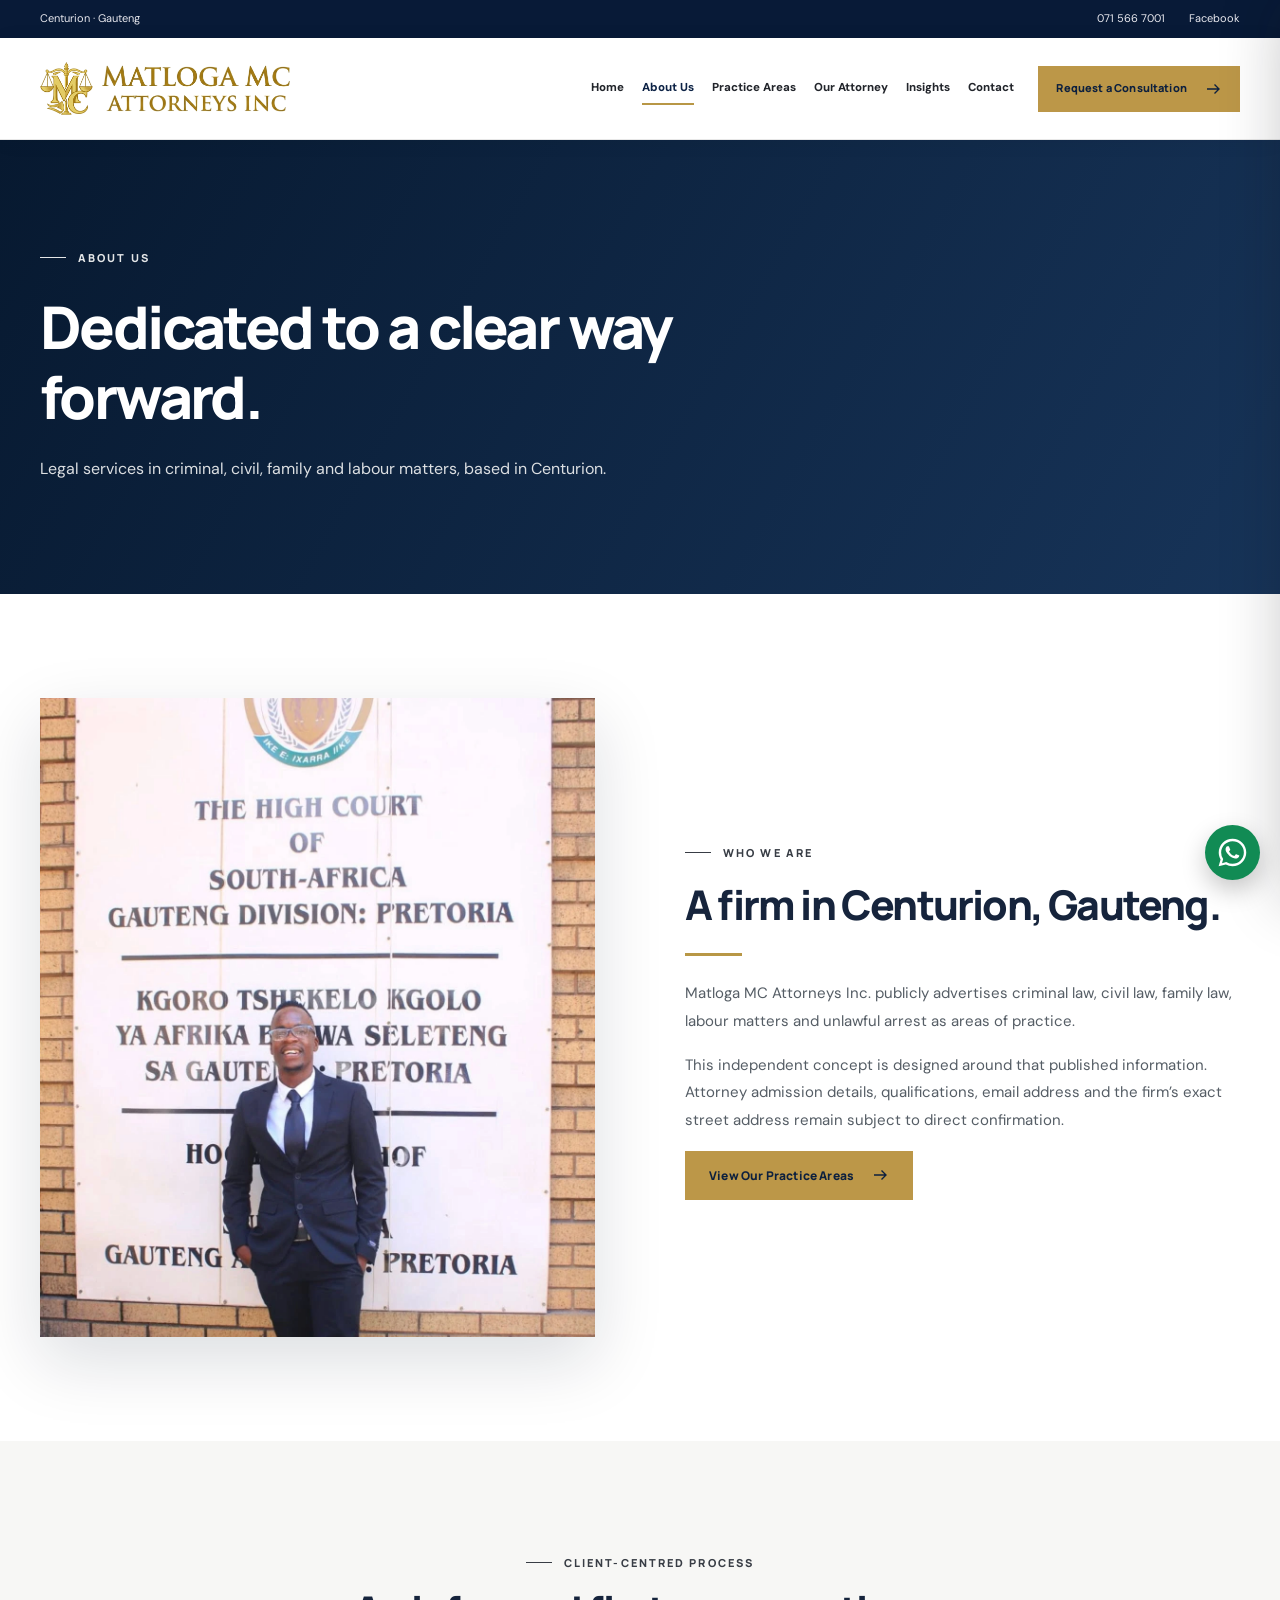
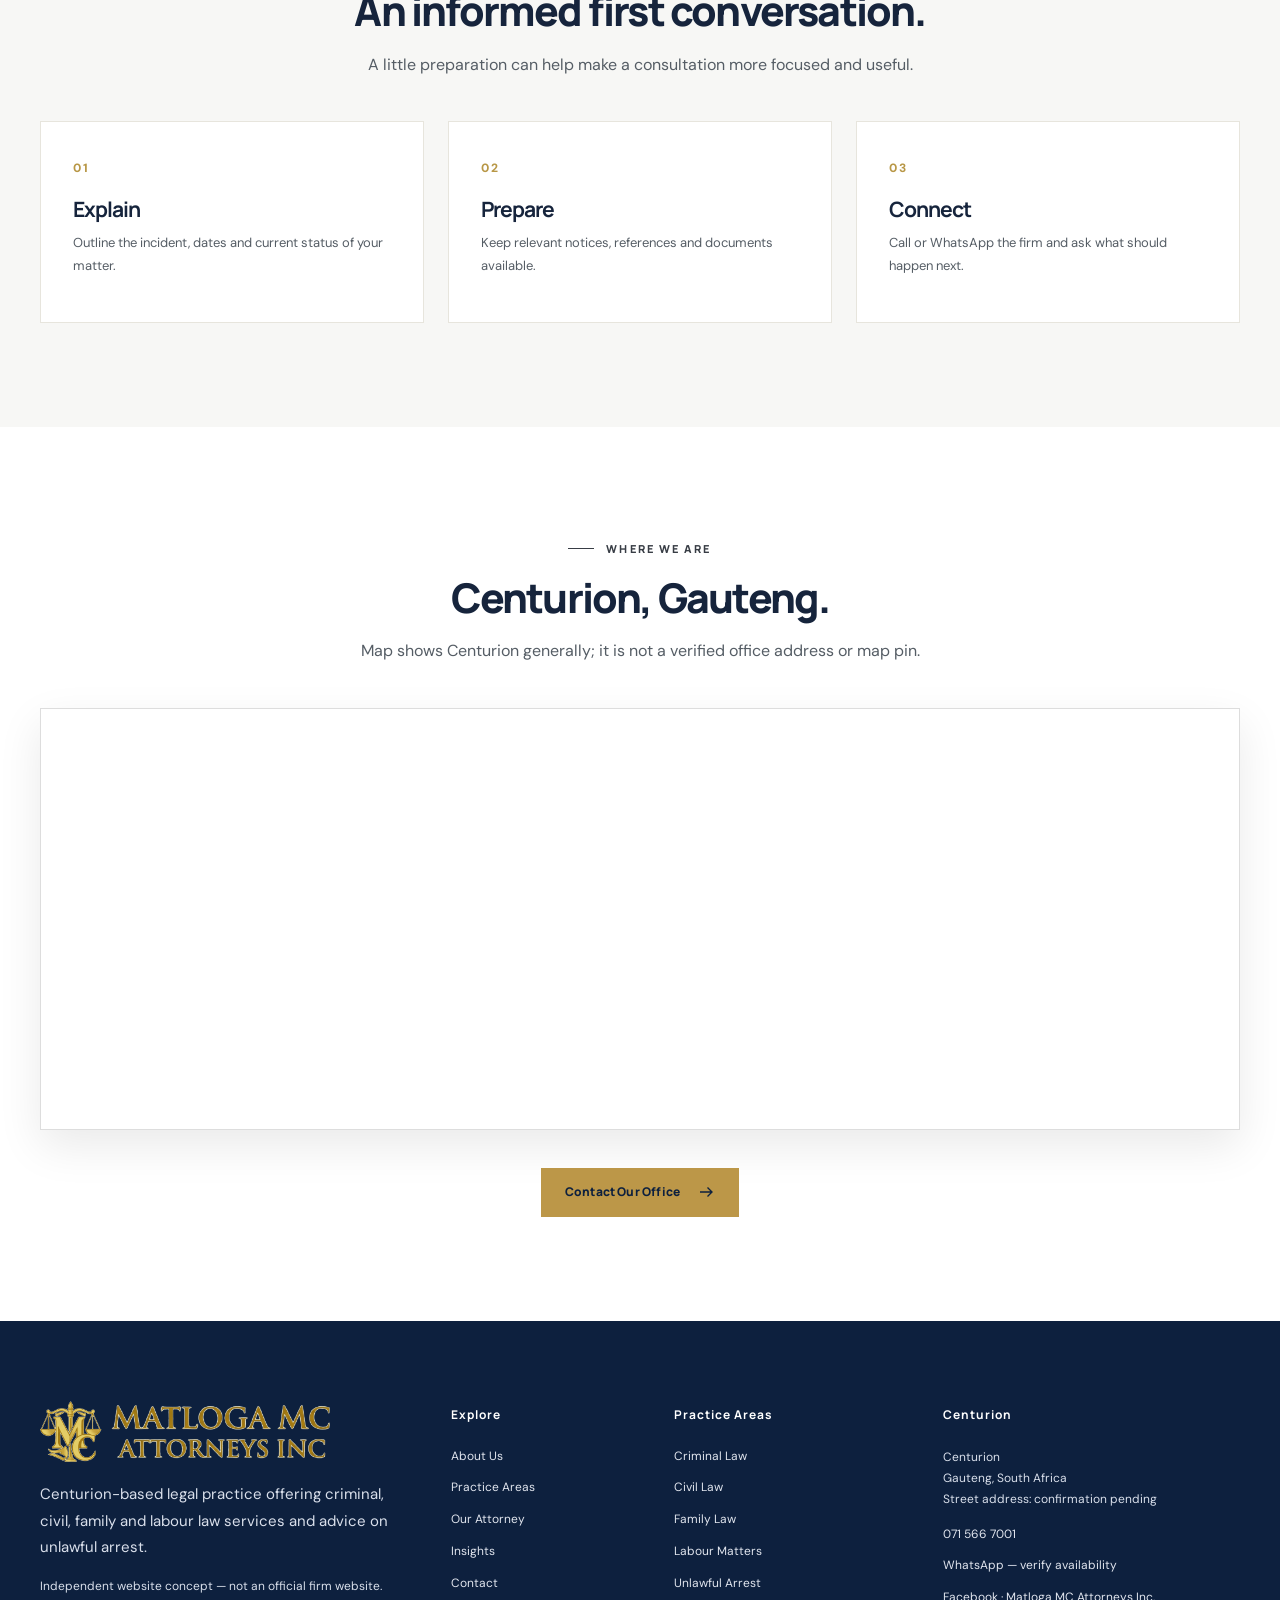
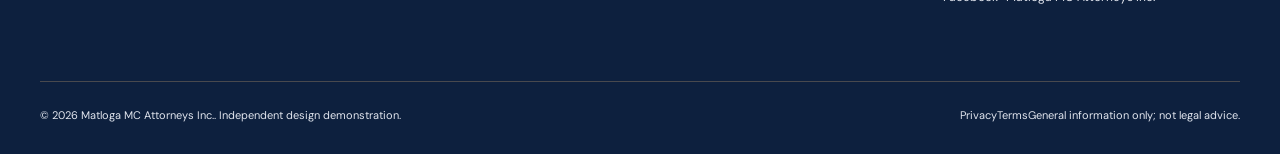
==== about/index.html @ a70e3c02 "Initial Matloga MC Attorneys website" ====
<!DOCTYPE html>

<html lang="en-ZA"><head><meta charset="utf-8"/><meta content="width=device-width,initial-scale=1" name="viewport"/><meta content="#0b2042" name="theme-color"/><title>About Matloga MC Attorneys Inc. | Centurion Law Firm</title><meta content="Learn about Matloga MC Attorneys Inc., a Centurion-based legal practice advertising criminal, civil, family and labour law services." name="description"/><meta content="noindex,nofollow,noarchive,max-image-preview:large" name="robots"/><meta content="About Matloga MC Attorneys Inc. | Centurion Law Firm" property="og:title"/><meta content="Learn about Matloga MC Attorneys Inc., a Centurion-based legal practice advertising criminal, civil, family and labour law services." property="og:description"/><meta content="website" property="og:type"/><meta content="/assets/social-preview.jpg" property="og:image"/><meta content="summary_large_image" name="twitter:card"/><link href="/assets/favicon.png" rel="icon" type="image/png"/><link href="https://images.pexels.com" rel="preconnect"/><link href="https://fonts.googleapis.com" rel="preconnect"/><link crossorigin="" href="https://fonts.gstatic.com" rel="preconnect"/><link href="/assets/site.css" rel="stylesheet"/><script defer="" src="/assets/site.js"></script><meta content="en_ZA" property="og:locale"/><meta content="Matloga MC Attorneys Inc." property="og:site_name"/><meta content="About Matloga MC Attorneys Inc. | Centurion Law Firm" name="twitter:title"/><meta content="Learn about Matloga MC Attorneys Inc., a Centurion-based legal practice advertising criminal, civil, family and labour law services." name="twitter:description"/><meta content="/assets/social-preview.jpg" name="twitter:image"/></head><body><a class="skip-link" href="#main">Skip to content</a><div class="topbar"><div class="container topbar-inner"><span class="topbar-address">Centurion · Gauteng</span><div class="topbar-links"><a href="tel:+27715667001">071 566 7001</a><a href="https://www.facebook.com/61589848811852/" rel="noopener noreferrer" target="_blank">Facebook</a></div></div></div><header class="nav-shell"><div class="container nav-inner"><a aria-label="Matloga MC Attorneys Inc. home" class="brand" href="/"><img alt="Matloga MC Attorneys Inc. logo" height="75" src="/assets/logo-header.png" width="260"/></a><nav aria-label="Main navigation" class="nav-links"><a class="nav-link" href="/">Home</a><a aria-current="page" class="nav-link active" href="/about/">About Us</a><a class="nav-link" href="/practice-areas/">Practice Areas</a><a class="nav-link" href="/our-attorney/">Our Attorney</a><a class="nav-link" href="/insights/">Insights</a><a class="nav-link" href="/contact/">Contact</a></nav><a class="btn btn-gold nav-cta" href="/contact/">Request a Consultation <svg aria-hidden="true" fill="none" height="18" stroke="currentColor" stroke-width="1.8" viewbox="0 0 24 24" width="18" xmlns="http://www.w3.org/2000/svg"><path d="M4 12h16m-6-6 6 6-6 6"></path></svg></a><button aria-controls="mobile-panel" aria-expanded="false" aria-label="Open navigation" class="menu-open" data-mobile-open="" type="button">☰</button></div></header><div class="mobile-backdrop" id="mobile-backdrop"></div><nav aria-hidden="true" aria-label="Mobile navigation" class="mobile-panel" id="mobile-panel" inert=""><div class="mobile-head"><img alt="Matloga MC Attorneys Inc. logo" height="75" src="/assets/logo-header.png" width="260"/><button aria-label="Close navigation" data-mobile-close="" type="button">×</button></div><div class="mobile-links"><a href="/">Home</a><a href="/about/">About Us</a><a href="/practice-areas/">Practice Areas</a><a href="/our-attorney/">Our Attorney</a><a href="/insights/">Insights</a><a href="/contact/">Contact</a></div><a class="btn btn-gold mobile-cta" href="/contact/">Contact the Firm <svg aria-hidden="true" fill="none" height="18" stroke="currentColor" stroke-width="1.8" viewbox="0 0 24 24" width="18" xmlns="http://www.w3.org/2000/svg"><path d="M4 12h16m-6-6 6 6-6 6"></path></svg></a></nav><main id="main"><section class="page-hero"><div class="container"><span class="eyebrow eyebrow-light">ABOUT US</span><h1>Dedicated to a clear way forward.</h1><p>Legal services in criminal, civil, family and labour matters, based in Centurion.</p></div></section><section class="section"><div class="container intro-grid"><div class="decorative-photo matloga-portrait-panel"><img alt="Client-supplied photograph of the attorney in a suit at the High Court in Pretoria" decoding="async" height="1764" loading="lazy" src="/assets/portrait-about.webp" width="1170"/></div><div class="intro-copy"><span class="eyebrow">WHO WE ARE</span><h2>A firm in Centurion, Gauteng.</h2><div class="accent-line"></div><p>Matloga MC Attorneys Inc. publicly advertises criminal law, civil law, family law, labour matters and unlawful arrest as areas of practice.</p><p>This independent concept is designed around that published information. Attorney admission details, qualifications, email address and the firm’s exact street address remain subject to direct confirmation.</p><a class="btn btn-gold" href="/practice-areas/">View Our Practice Areas <svg aria-hidden="true" fill="none" height="18" stroke="currentColor" stroke-width="1.8" viewbox="0 0 24 24" width="18" xmlns="http://www.w3.org/2000/svg"><path d="M4 12h16m-6-6 6 6-6 6"></path></svg></a></div></div></section>
<section class="section cream"><div class="container"><div class="section-heading centered"><span class="eyebrow">CLIENT-CENTRED PROCESS</span><h2>An informed first conversation.</h2><p>A little preparation can help make a consultation more focused and useful.</p></div><div class="three-values"><article><span>01</span><h3>Explain</h3><p>Outline the incident, dates and current status of your matter.</p></article><article><span>02</span><h3>Prepare</h3><p>Keep relevant notices, references and documents available.</p></article><article><span>03</span><h3>Connect</h3><p>Call or WhatsApp the firm and ask what should happen next.</p></article></div></div></section>
<section class="section"><div class="container"><div class="section-heading centered"><span class="eyebrow">WHERE WE ARE</span><h2>Centurion, Gauteng.</h2><p>Map shows Centurion generally; it is not a verified office address or map pin.</p></div><div class="map-frame"><iframe loading="lazy" referrerpolicy="no-referrer-when-downgrade" src="https://www.google.com/maps?q=Centurion%2C%20Gauteng%2C%20South%20Africa&amp;output=embed" title="General map of Centurion, Gauteng — not a verified firm office address"></iframe></div><div class="section-action centered"><a class="btn btn-gold" href="/contact/">Contact Our Office <svg aria-hidden="true" fill="none" height="18" stroke="currentColor" stroke-width="1.8" viewbox="0 0 24 24" width="18" xmlns="http://www.w3.org/2000/svg"><path d="M4 12h16m-6-6 6 6-6 6"></path></svg></a></div></div></section></main><footer class="site-footer"><div class="container"><div class="footer-grid"><div><a aria-label="Matloga MC Attorneys Inc. home" class="footer-logo" href="/"><img alt="Matloga MC Attorneys Inc. logo on transparent background" height="88" loading="eager" src="/assets/logo-footer-transparent.png" width="300"/></a><p>Centurion-based legal practice offering criminal, civil, family and labour law services and advice on unlawful arrest.</p><p class="demo-note">Independent website concept — not an official firm website.</p></div><div><h3>Explore</h3><div class="footer-links"><a href="/about/">About Us</a><a href="/practice-areas/">Practice Areas</a><a href="/our-attorney/">Our Attorney</a><a href="/insights/">Insights</a><a href="/contact/">Contact</a></div></div><div><h3>Practice Areas</h3><div class="footer-links"><a href="/practice-areas/#criminal">Criminal Law</a><a href="/practice-areas/#civil">Civil Law</a><a href="/practice-areas/#family">Family Law</a><a href="/practice-areas/#labour">Labour Matters</a><a href="/practice-areas/#arrest">Unlawful Arrest</a></div></div><div class="footer-location"><h3>Centurion</h3><address>Centurion<br/>Gauteng, South Africa<br/>Street address: confirmation pending</address><div class="footer-links" style="margin-top:15px"><a href="tel:+27715667001">071 566 7001</a><a href="https://wa.me/27715667001" rel="noopener noreferrer" target="_blank">WhatsApp — verify availability</a><a href="https://www.facebook.com/61589848811852/" rel="noopener noreferrer" target="_blank">Facebook · Matloga MC Attorneys Inc.</a></div></div></div><div class="footer-bottom"><span>© 2026 Matloga MC Attorneys Inc.. Independent design demonstration.</span><span class="footer-legal"><a href="/privacy/">Privacy</a><a href="/terms/">Terms</a><span>General information only; not legal advice.</span></span></div></div></footer><a aria-label="Open WhatsApp enquiry to the published contact number (WhatsApp availability unverified)" class="floating-whatsapp" href="https://wa.me/27715667001?text=Hello%20Matloga%20MC%20Attorneys%20Inc.%2C%20I%20would%20like%20to%20enquire%20about%20legal%20services." rel="noopener noreferrer" target="_blank" title="Open WhatsApp enquiry — number not independently confirmed on WhatsApp"><svg aria-hidden="true" viewbox="0 0 32 32" xmlns="http://www.w3.org/2000/svg"><path d="M16 .8C7.61.8.8 7.59.8 15.98c0 2.69.7 5.31 2.03 7.62L.7 31.3l7.91-2.08a15.15 15.15 0 0 0 7.37 1.88h.01c8.38 0 15.2-6.82 15.2-15.2 0-4.06-1.58-7.88-4.46-10.76A15.07 15.07 0 0 0 16 .8Zm0 27.73a12.54 12.54 0 0 1-6.39-1.75l-.46-.27-4.7 1.23 1.25-4.58-.3-.47a12.5 12.5 0 0 1-1.93-6.7C3.47 9.08 9.08 3.47 16 3.47a12.45 12.45 0 0 1 8.87 3.68 12.48 12.48 0 0 1 3.67 8.86c0 6.91-5.62 12.52-12.54 12.52Zm6.88-9.38c-.38-.19-2.23-1.1-2.58-1.23-.34-.13-.59-.19-.84.19s-.96 1.23-1.18 1.49-.44.29-.82.1a10.32 10.32 0 0 1-3.04-1.88 11.39 11.39 0 0 1-2.1-2.61c-.22-.38-.02-.58.16-.77.17-.17.38-.44.57-.66s.25-.38.38-.63.06-.47-.03-.66c-.1-.19-.85-2.04-1.16-2.8-.3-.74-.61-.64-.84-.65l-.71-.01c-.25 0-.66.1-1.01.47-.34.38-1.32 1.29-1.32 3.13s1.35 3.62 1.53 3.87a14.37 14.37 0 0 0 5.51 4.89c1.03.45 1.84.72 2.48.93 1.04.33 1.98.29 2.72.18.83-.13 2.23-.91 2.55-1.79.31-.88.31-1.64.22-1.8-.09-.16-.34-.25-.72-.44Z" fill="currentColor"></path></svg><span aria-hidden="true" class="whatsapp-tooltip">WhatsApp Us</span></a><button aria-label="Back to top" class="scroll-top" title="Back to top" type="button">↑</button></body></html>
---- assets/site.css ----
@import url('https://fonts.googleapis.com/css2?family=DM+Sans:wght@400;500;600;700&family=Manrope:wght@400;500;600;700;800&display=swap');
:root{--navy:#181b20;--navy-deep:#101216;--navy-soft:#30343c;--gold:#505863;--gold-light:#e2e5e8;--red:#25282d;--ink:#171b21;--body:#58616d;--line:#e7e9ec;--cream:#f5f6f7;--white:#fff;--shadow:0 24px 65px rgba(10,13,18,.14)}
*,*::before,*::after{box-sizing:border-box}html{scroll-behavior:smooth;scroll-padding-top:110px}body{margin:0;background:#fff;color:var(--ink);font:400 15px/1.78 'DM Sans',Arial,sans-serif;-webkit-font-smoothing:antialiased}body.nav-open{overflow:hidden}img{max-width:100%;display:block}button,input,textarea,select{font:inherit}button{cursor:pointer}a{color:inherit;text-decoration:none}::selection{background:#e0e3e6;color:#1a1c20}:focus-visible{outline:3px solid #525862;outline-offset:4px}.container{width:min(100% - 72px,1200px);margin-inline:auto}.skip-link{position:absolute;top:-100px;left:10px;z-index:1000;color:#fff;background:var(--navy);padding:9px 17px}.skip-link:focus{top:8px}h1,h2,h3,h4,p{margin-top:0}h1,h2,h3{font-family:Manrope,Arial,sans-serif;letter-spacing:-.044em;line-height:1.2}h1{font-size:clamp(44px,5.1vw,74px);font-weight:800}h2{font-size:clamp(30px,3.2vw,48px);font-weight:800}h3{font-size:clamp(17px,1.65vw,23px)}p{color:var(--body)}.centered{text-align:center}.section{padding:104px 0}.cream{background:var(--cream)}.section-heading{margin-bottom:42px;max-width:770px}.section-heading.centered{margin-inline:auto}.section-heading h2{margin:15px 0 15px}.section-heading p{margin:0;font-size:16px;line-height:1.78}.eyebrow{display:inline-flex;align-items:center;gap:12px;color:var(--gold);font-size:11px;font-family:Manrope,Arial,sans-serif;font-weight:800;letter-spacing:2.1px;text-transform:uppercase;line-height:1.55}.eyebrow::before{content:"";width:26px;flex:0 0 26px;height:1px;background:currentColor}.eyebrow-light{color:var(--gold-light)}.accent-line{width:57px;height:3px;background:var(--gold);margin:24px 0}.btn{display:inline-flex;align-items:center;justify-content:center;gap:17px;padding:14px 23px;min-height:49px;font-size:12px;font-weight:800;letter-spacing:.015em;font-family:Manrope,Arial,sans-serif;line-height:1.3;text-align:center;border:1px solid transparent;transition:background .2s,transform .2s,border-color .2s;white-space:normal}.btn:hover{transform:translateY(-2px)}.btn svg{flex:none}.btn-gold{background:#20252c;border-color:#20252c;color:#fff}.btn-gold:hover{background:#171b20;border-color:#171b20;color:#fff}.btn-navy{color:#fff;background:var(--navy);border-color:var(--navy)}.btn-navy:hover{background:#343943}.btn-outline{border-color:#fff9;color:#fff;background:#ffffff08}.btn-outline:hover{background:#ffffff1d}.text-link{display:inline-flex;align-items:center;gap:13px;color:#22252b;font-size:12px;font-weight:800;font-family:Manrope,Arial,sans-serif;border-bottom:1px solid var(--gold);padding-bottom:6px}.text-link:hover{color:#20252c}.text-link svg{width:16px}.section-action{margin-top:38px}
/* Reference site navigation: restrained utility bar, white main navigation */
.topbar{background:#101215;color:#e0e2ea;font-size:11px}.topbar-inner{min-height:38px;display:flex;justify-content:space-between;align-items:center;gap:18px}.topbar-address,.topbar-links,.topbar-links a{display:inline-flex;align-items:center;gap:7px}.topbar svg{height:15px;width:15px;color:#c8ccd1}.topbar-links{gap:24px}.topbar-links a:hover{color:#c8ccd1}.nav-shell{position:sticky;top:0;background:#fff;z-index:80;box-shadow:0 2px 20px #181b200e}.nav-inner{min-height:101px;display:flex;align-items:center;gap:24px}.brand{display:flex;align-items:center;flex:0 0 260px;width:260px}.brand img{width:260px;height:auto;max-height:80px;object-fit:contain}.nav-links{display:flex;gap:18px;margin-left:auto;align-items:center}.nav-link{font-size:11.5px;font-weight:800;color:#22252b;white-space:nowrap;position:relative;padding:12px 0}.nav-link::after{content:"";position:absolute;bottom:6px;left:0;right:100%;height:2px;background:var(--gold);transition:right .2s}.nav-link.active::after,.nav-link:hover::after{right:0}.nav-link.active{color:#20252c}.nav-cta{padding:13px 17px;min-height:44px;white-space:nowrap;font-size:11px}.menu-open{display:none;background:transparent;border:1px solid #e3e3e3;color:var(--navy);width:44px;height:44px;align-items:center;justify-content:center;margin-left:auto}.mobile-backdrop{position:fixed;inset:0;background:#101215b3;z-index:85;visibility:hidden;opacity:0;transition:opacity .2s,visibility .2s}.mobile-backdrop.visible{opacity:1;visibility:visible}.mobile-panel{position:fixed;right:0;top:0;bottom:0;z-index:90;display:block;width:min(89vw,380px);padding:24px;background:white;overflow-y:auto;transform:translateX(105%);box-shadow:-15px 0 60px #1012153d;transition:transform .23s}.mobile-panel.open{transform:translateX(0)}.mobile-head{display:flex;align-items:center;justify-content:space-between;gap:12px;padding-bottom:25px;border-bottom:1px solid var(--line)}.mobile-head img{width:175px;height:auto}.mobile-head button{background:#eff0f2;border:0;color:var(--navy);font-size:26px;line-height:1;width:39px;height:39px}.mobile-links{display:flex;flex-direction:column;margin:14px 0 27px}.mobile-links a{padding:13px 3px;border-bottom:1px solid #efeee9;font-size:14px;font-weight:700}.mobile-cta{width:100%}
/* Full-bleed image, overlaid text: matches original Were reference hero */
.hero{min-height:665px;background:#111318;color:#fff;position:relative;isolation:isolate;display:flex;align-items:center;overflow:hidden}.hero::before{content:"";position:absolute;z-index:-2;inset:0;background-image:linear-gradient(90deg,rgba(5,14,32,.98) 0%,rgba(6,16,36,.94) 31%,rgba(7,19,41,.79) 57%,rgba(5,14,31,.15) 100%),var(--hero-image);background-position:center;background-size:cover}.hero::after{content:"";position:absolute;z-index:-1;inset:0;background:linear-gradient(0deg,rgba(4,12,30,.39),transparent 24%)}.hero-inner{width:min(100% - 72px,1200px);padding:88px 0 119px}.hero-copy{max-width:725px}.hero h1{color:#fff;margin:24px 0 27px;line-height:1.15}.hero h1 em{color:var(--gold-light);font-style:normal}.hero-copy p{color:#d8dade;max-width:570px;font-size:16px;line-height:1.85}.hero-actions{display:flex;gap:14px;flex-wrap:wrap;margin-top:34px}.hero-bottom{position:absolute;left:0;right:0;bottom:0;color:#e8eaf0;border-top:1px solid #fff3}.hero-bottom-inner{min-height:60px;display:flex;align-items:center;justify-content:space-between;gap:20px}.hero-notes{display:flex;align-items:center;gap:28px;font-size:11px}.hero-notes span{display:flex;align-items:center;gap:9px}.hero-notes span::before{content:"";height:6px;width:6px;background:var(--gold-light);border-radius:50%}.scroll-cue{font-weight:700;letter-spacing:1.4px;font-size:10px;white-space:nowrap}
/* Reference intro portrait treatment */
.intro-grid{display:grid;grid-template-columns:minmax(0,1fr) minmax(0,1fr);gap:90px;align-items:center}.intro-picture{position:relative;min-width:0}.intro-picture>img{width:100%;height:auto;aspect-ratio:1/1;object-fit:cover;object-position:center 18%;box-shadow:var(--shadow)}.intro-picture::before{content:"";position:absolute;border-top:9px solid #e9ebed;border-left:9px solid #e9ebed;left:-25px;top:-24px;height:105px;width:105px;pointer-events:none;z-index:1}.picture-stamp{position:absolute;right:-22px;bottom:-22px;background:var(--navy);padding:23px 27px;color:white;box-shadow:var(--shadow);display:flex;flex-direction:column;line-height:1.3;min-width:164px}.picture-stamp small{font-size:10px;color:var(--gold-light);letter-spacing:2px;font-weight:700}.picture-stamp strong{font:800 30px Manrope,Arial,sans-serif;margin:5px 0}.picture-stamp span{font-size:10px;color:#e5e6e7}.intro-copy h2{margin:18px 0 0}.intro-copy h3{color:var(--navy);margin-bottom:14px}.intro-copy p{line-height:1.85;margin-bottom:16px}.intro-copy blockquote{font:600 16px/1.7 Manrope,Arial,sans-serif;border-left:3px solid var(--gold);padding:12px 0 12px 23px;margin:25px 0;color:#222832}
/* Image-led practice cards: no image stretching */
.practice-grid{display:grid;grid-template-columns:repeat(3,minmax(0,1fr));gap:23px}.practice-card{height:340px;min-width:0;overflow:hidden;position:relative;background:#23262b;display:block;color:#fff}.practice-card>img{position:absolute;inset:0;width:100%;height:100%;object-fit:cover;object-position:center;transition:transform .35s ease}.practice-card:hover>img{transform:scale(1.055)}.practice-shade{position:absolute;inset:0;background:linear-gradient(180deg,#1012150a 15%,#101215d5 70%,#101215ee 100%)}.practice-card-text{position:absolute;bottom:0;left:0;right:0;padding:27px 27px 25px}.card-number{font-size:10px;letter-spacing:2.2px;color:var(--gold-light);font-weight:700}.practice-card h3{font-size:19px;color:white;margin:9px 0 7px}.practice-card p{font-size:12px;line-height:1.5;color:#e3e8f0;max-width:285px;margin-bottom:0}.card-arrow{position:absolute;bottom:27px;right:24px}.card-arrow svg{width:19px;height:19px;color:#c8ccd1}
.purpose-grid{display:grid;grid-template-columns:1fr 1.08fr;gap:95px;align-items:start}.purpose-grid h2{margin:18px 0 23px}.purpose-grid>div>p{font-size:16px;max-width:440px}.value-grid{display:grid;grid-template-columns:1fr 1fr;gap:32px 40px}.value-grid>div{border-top:1px solid var(--line);padding-top:16px}.value-grid span,.three-values span{font-size:12px;color:var(--gold);font-weight:800;letter-spacing:2px}.value-grid h3{margin:10px 0 8px;font-size:17px}.value-grid p{font-size:13px;line-height:1.7}.two-column{display:grid;grid-template-columns:minmax(0,1fr) minmax(0,1fr);gap:80px;align-items:center}.two-column>div{min-width:0}.two-column h2{margin:17px 0 23px}.two-column p{font-size:15px;line-height:1.9}.two-column .btn{margin-top:15px}.section-navy{background:var(--navy);color:#fff}.section-navy h2{color:#fff}.section-navy p{color:#d4dce9}.decorative-photo,.picture-frame{width:100%;overflow:hidden}.decorative-photo img{width:100%;height:auto;aspect-ratio:6/4;object-fit:cover}.picture-frame img{width:100%;height:auto;aspect-ratio:1.19/1;object-fit:cover}.insight-grid{display:grid;grid-template-columns:repeat(3,minmax(0,1fr));gap:25px}.insight-card{min-width:0;border:1px solid #e7e5e0;background:white;padding:26px}.insight-image{display:block;overflow:hidden;background:#e4e4e0}.insight-image img{width:100%;height:auto;aspect-ratio:4/3;object-fit:cover;object-position:center;transition:transform .3s}.insight-image:hover img{transform:scale(1.04)}.insight-copy{padding-top:17px}.overline{font-family:Manrope,Arial,sans-serif;font-size:10px;letter-spacing:1.8px;color:#20252c;font-weight:800}.insight-copy h3{font-size:20px;margin:23px 0 12px;line-height:1.35}.insight-copy h3 a:hover{color:#171b20}.insight-copy p{font-size:13px;line-height:1.8;min-height:53px}.insight-copy .text-link{margin-top:9px}
/* Inner pages */
.page-hero{background:radial-gradient(circle at 83% 32%,#31353b 0%,transparent 42%),linear-gradient(120deg,#181b20,#222830);color:white;padding:100px 0 95px}.page-hero h1{max-width:830px;font-size:clamp(40px,4.6vw,64px);margin:25px 0 22px}.page-hero p{color:#cdd5e3;max-width:630px;font-size:16px}.three-values{display:grid;grid-template-columns:repeat(3,minmax(0,1fr));gap:24px}.three-values article{background:#fff;padding:32px;min-width:0;border:1px solid var(--line)}.three-values h3{margin:15px 0 10px}.three-values p{font-size:13px}.reverse{direction:rtl}.reverse>*{direction:ltr}.jump-chips{display:flex;gap:12px;flex-wrap:wrap;justify-content:center;margin-top:35px}.jump-chips a{border:1px solid #DED6DA;color:#242b34;font-size:12px;font-weight:700;padding:8px 13px}.jump-chips a:hover{background:var(--navy);color:white}.practice-detail{padding:85px 0;scroll-margin-top:115px}.detail-grid{display:grid;grid-template-columns:minmax(0,1fr) minmax(0,1fr);align-items:center;gap:80px}.detail-grid.reverse{direction:rtl}.detail-grid.reverse>*{direction:ltr}.detail-photo img{width:100%;height:auto;aspect-ratio:5/4;object-fit:cover;object-position:center}.detail-copy h2{margin:16px 0 15px}.detail-copy h3{font-size:18px;font-weight:700;letter-spacing:-.018em;margin-bottom:16px;color:#343b44}.detail-copy>p{line-height:1.8}.detail-topics{font-size:12px;font-weight:700;color:#3a3c40;border-left:3px solid var(--gold);padding-left:17px;margin:25px 0!important}.profile-layout{display:grid;grid-template-columns:.9fr 1.1fr;gap:88px;align-items:center}.profile-photo{position:relative}.profile-photo>img{width:100%;height:auto;aspect-ratio:1/1;object-fit:cover;box-shadow:var(--shadow)}.profile-body h2{margin:18px 0 6px}.profile-role{font-weight:800;font-size:11px;letter-spacing:1.4px;color:#20252c}.profile-body p{line-height:1.85}.team-grid{display:grid;grid-template-columns:repeat(3,minmax(0,1fr));gap:24px}.team-grid article{text-align:center;background:#fff;border:1px solid var(--line);padding:35px 22px}.initials{margin:0 auto 19px;border-radius:50%;width:79px;height:79px;background:#e4edf8;color:#20262f;display:grid;place-items:center;font:800 24px Manrope,Arial,sans-serif}.team-grid article:nth-child(2) .initials{background:#F9E5EA;color:#20252c}.team-grid article:nth-child(3) .initials{background:#f6e1e5;color:#2f3237}.team-grid h3{margin:0;font-size:18px}.team-grid span{font-size:11px;text-transform:uppercase;letter-spacing:1.4px;color:#50535a}.guide-article{padding:42px 46px;background:#fff;margin:0 auto 25px;scroll-margin-top:120px;max-width:900px}.guide-article h2{font-size:30px;margin:13px 0 24px}.guide-article p{line-height:1.9}.contact-grid{display:grid;grid-template-columns:.85fr 1.15fr;gap:75px;align-items:start}.contact-copy h2{margin:17px 0 19px}.contact-copy p{margin-bottom:30px}.contact-line{display:flex;gap:16px;border-top:1px solid var(--line);padding:18px 0;align-items:flex-start}.contact-line>svg{color:#20252c;flex:none;margin-top:5px}.contact-line>div{display:flex;flex-direction:column;gap:4px;min-width:0}.contact-line strong{font-size:12px;text-transform:uppercase;letter-spacing:.8px}.contact-line a,.contact-line span{font-size:14px;overflow-wrap:anywhere}.contact-line a:hover{color:#20252c}.contact-form-shell{background:var(--cream);border:1px solid #dfe9e5;padding:35px}.contact-form-shell h3{font-size:26px;margin-bottom:6px}.contact-form-shell>p{font-size:13px}.contact-form-shell form{margin-top:22px}.contact-form-shell label{display:flex;flex-direction:column;font-size:12px;font-weight:700;gap:6px;margin-bottom:16px}.contact-form-shell input,.contact-form-shell select,.contact-form-shell textarea{border:1px solid #dcdedb;background:white;min-width:0;width:100%;padding:12px 13px;outline:none;border-radius:0;color:var(--ink)}.contact-form-shell textarea{resize:vertical}.contact-form-shell input:focus,.contact-form-shell textarea:focus,.contact-form-shell select:focus{border-color:var(--gold);box-shadow:0 0 0 2px #20252c22}.form-grid{display:grid;grid-template-columns:repeat(2,minmax(0,1fr));gap:15px}.honeypot{position:absolute;width:1px;height:1px;overflow:hidden;opacity:0;pointer-events:none}.contact-form-shell #form-status{font-size:12px;margin-top:14px;color:#555b65}.office-grid{display:grid;grid-template-columns:repeat(2,minmax(0,1fr));gap:25px}.office-card{background:#fff;border:1px solid var(--line);padding:36px;min-width:0}.office-card h3{margin:17px 0}.office-card p{display:flex;align-items:flex-start;gap:10px;font-size:14px;min-height:75px}.office-card p svg{flex:0 0 18px;margin-top:4px}.legal-copy{max-width:850px}.legal-copy h2{margin-bottom:28px}.legal-copy h3{margin-top:30px}.legal-copy a{color:#20252c;text-decoration:underline}
/* Footer and the lone circular floating contact control */
.closing{background:#101216;color:white;padding:65px 0}.closing-inner{display:flex;gap:30px;align-items:center;justify-content:space-between}.closing h2{font-size:clamp(28px,3vw,40px);margin:15px 0 10px;color:white}.closing p{color:#ccd4e3;margin:0}.closing .btn{flex:none}.site-footer{background:#222a31;color:#d1d7e1;padding:80px 0 0}.footer-grid{display:grid;grid-template-columns:1.4fr .67fr .85fr 1.15fr;gap:50px;padding-bottom:72px}.footer-logo{max-width:300px;display:block;margin-bottom:19px;background:transparent!important;border:none!important;padding:0!important}.footer-logo img{width:100%;height:auto;object-fit:contain;background:transparent}.footer-about p{font-size:13px;color:#b5bdcc;max-width:280px}.site-footer h3{font:700 12px Manrope,Arial,sans-serif;letter-spacing:1px;color:white;margin:5px 0 24px}.footer-links{display:flex;flex-direction:column;gap:12px}.footer-links a{color:#b8c0d0;font-size:12px;line-height:1.65}.footer-links a:hover,.footer-bottom a:hover{color:var(--gold-light)}.site-footer address{font-style:normal;font-size:12px;color:#b8c0d0;line-height:1.75}.site-footer address strong{color:#fff}.footer-contact{margin-top:20px}.footer-bottom{padding:24px 0 28px;display:flex;justify-content:space-between;align-items:center;gap:20px;border-top:1px solid #ffffff27;color:#929bab;font-size:11px}.footer-bottom>div{display:flex;align-items:center;gap:17px;flex-wrap:wrap}.floating-contact{position:fixed;right:23px;bottom:23px;z-index:60;display:grid;place-items:center;background:#118b54;color:#fff;border-radius:50%;width:50px;height:50px;box-shadow:0 10px 25px #0003;transition:transform .2s}.floating-contact:hover{transform:translateY(-4px)}.floating-contact svg{width:26px;height:26px}.whatsapp-tooltip{position:absolute;right:69px;white-space:nowrap;border-radius:5px;background:#232a31;color:white;padding:8px 10px;font-size:11px;font-weight:700;opacity:0;visibility:hidden;transition:opacity .2s;pointer-events:none}.floating-contact:hover .whatsapp-tooltip,.floating-contact:focus-visible .whatsapp-tooltip{opacity:1;visibility:visible}.scroll-top{position:fixed;right:27px;bottom:84px;z-index:55;border:1px solid #ECE3E6;background:#fff;color:var(--navy);width:40px;height:40px;display:none;place-items:center;box-shadow:0 6px 25px #0002}.scroll-top.show{display:grid}
@media(max-width:1200px){.nav-inner{gap:15px}.brand,.brand img{width:220px;flex-basis:220px}.nav-links{gap:13px}.nav-cta{padding:12px}.intro-grid{gap:55px}.footer-grid{gap:29px}}
@media(max-width:1050px){.nav-links,.nav-cta{display:none}.menu-open{display:flex}.nav-inner{min-height:76px}.brand,.brand img{width:228px;flex-basis:228px}.footer-grid{grid-template-columns:1.2fr 1fr 1fr;gap:35px}.footer-grid>div:last-child{grid-column:1/-1;display:grid;grid-template-columns:1fr 1fr;gap:15px}.footer-grid>div:last-child h3{grid-column:1/-1;margin-bottom:0}.footer-contact{margin:0}.intro-grid,.two-column,.detail-grid{gap:45px}.contact-grid{gap:35px}}
@media(max-width:850px){.container{width:min(100% - 46px,1200px)}.section{padding:78px 0}.hero-inner{width:min(100% - 46px,1200px);padding:84px 0 105px}.hero{min-height:610px}.hero-bottom-inner{min-height:65px}.scroll-cue{display:none}.hero-notes{flex-wrap:wrap;gap:6px 20px}.intro-grid,.two-column,.purpose-grid,.profile-layout,.contact-grid{grid-template-columns:1fr;gap:45px}.intro-picture{max-width:510px}.intro-picture>img{max-height:540px}.purpose-grid{gap:25px}.practice-grid{grid-template-columns:repeat(2,minmax(0,1fr))}.insight-grid{grid-template-columns:repeat(2,minmax(0,1fr))}.insight-card:last-child{grid-column:1/-1;max-width:470px;margin-inline:auto}.detail-grid{grid-template-columns:1fr;gap:30px}.detail-grid.reverse{direction:ltr}.detail-photo img{max-height:420px}.profile-photo{max-width:500px}.reverse{direction:ltr}.three-values{grid-template-columns:1fr 1fr}.office-grid{grid-template-columns:1fr}.office-card p{min-height:0}.page-hero{padding:80px 0}.closing-inner{align-items:flex-start;flex-direction:column}.footer-grid{grid-template-columns:1fr 1fr}.footer-grid>div:last-child{grid-column:auto;display:block}.footer-grid>div:last-child h3{margin-bottom:20px}.footer-contact{margin-top:19px}}
@media(max-width:600px){.container{width:min(100% - 36px,1200px)}h1{font-size:clamp(38px,10vw,53px)}h2{font-size:clamp(28px,7vw,39px)}.topbar{display:none}.nav-inner{min-height:70px}.brand,.brand img{width:205px;flex-basis:205px}.hero{min-height:610px}.hero::before{background-image:linear-gradient(90deg,rgba(5,14,32,.96),rgba(6,16,36,.89) 48%,rgba(7,19,41,.58)),var(--hero-image);background-position:60% center}.hero-inner{width:min(100% - 36px,1200px);padding:66px 0 160px}.hero h1{margin:18px 0 19px}.hero-copy p{font-size:14px;line-height:1.8}.hero-actions{gap:11px}.hero-actions .btn{font-size:11px;width:100%;max-width:300px}.hero-notes{font-size:10px;gap:9px 14px}.hero-bottom-inner{min-height:87px}.intro-grid{gap:48px}.intro-picture::before{left:-12px;top:-14px;height:70px;width:70px;border-width:6px}.picture-stamp{right:0;bottom:-21px;padding:15px 20px;min-width:130px}.picture-stamp strong{font-size:25px}.section{padding:68px 0}.section-heading{margin-bottom:30px}.practice-grid,.insight-grid,.three-values,.team-grid{grid-template-columns:1fr;gap:15px}.practice-card{height:315px}.insight-card{padding:19px}.insight-card:last-child{max-width:none;grid-column:auto}.insight-image img{aspect-ratio:4/3}.insight-copy h3{font-size:19px;margin-top:16px}.insight-copy p{min-height:0}.value-grid{gap:20px}.detail-grid{gap:23px}.practice-detail{padding:65px 0}.detail-photo img{aspect-ratio:1.15/1}.page-hero{padding:70px 0}.page-hero h1{font-size:clamp(36px,9vw,52px)}.profile-photo{max-width:100%}.form-grid{grid-template-columns:1fr;gap:0}.contact-form-shell{padding:22px}.guide-article{padding:26px 22px}.guide-article h2{font-size:25px}.closing{padding:54px 0}.footer-grid{grid-template-columns:1fr 1fr;gap:30px 22px;padding-bottom:40px}.footer-about{grid-column:1/-1}.footer-grid>div:last-child{grid-column:1/-1}.footer-bottom{flex-direction:column;align-items:start}.floating-contact{width:60px;height:60px;right:15px;bottom:15px}.floating-contact svg{width:31px;height:31px}.scroll-top{right:23px;bottom:88px}.whatsapp-tooltip{display:none}}
@media(max-width:390px){.brand,.brand img{width:183px;flex-basis:183px}.container{width:min(100% - 30px,1200px)}.hero-actions .btn{max-width:none}.value-grid{grid-template-columns:1fr}.nav-inner{gap:10px}.footer-grid{grid-template-columns:1fr}.footer-about,.footer-grid>div:last-child{grid-column:auto}.practice-card{height:296px}}
@media(prefers-reduced-motion:reduce){html{scroll-behavior:auto}*,*::before,*::after{transition-duration:0s!important;animation-duration:0s!important}}

/* Macharia Waithaka: logo-derived turquoise, burgundy and antique-gold accents */
:root{--navy:#181b20;--navy-deep:#242a2c;--navy-soft:#3e454b;--gold:#5b6067;--gold-light:#d9dde0;--red:#4b4e55;--ink:#2d3438;--cream:#f5f8f6}
.btn-gold{background:#6c737b;border-color:#6c737b;color:#fff}.btn-gold:hover{background:#717780;border-color:#717780}
.nav-link.active,.text-link{color:#474e54}.nav-link::after,.accent-line,.hero-notes span::before{background:#a9aeb4}
.hero em{color:#e9ebee}.eyebrow{color:#5b6067}.eyebrow-light{color:#e0e4e8}
.intro-picture::before{border-color:#c9dcd5}.picture-stamp{background:#282f33}
.nav-shell{border-bottom:1px solid #d8e5dd}.site-footer{background:#20292e}.footer-bottom{border-color:#51575d}
.footer-logo img{max-height:130px;object-fit:contain;object-position:left}
.floating-whatsapp{position:fixed;right:23px;bottom:23px;z-index:60;width:50px;height:50px;background:#118b54;border-radius:50%;display:grid;place-items:center;box-shadow:0 10px 25px rgba(0,0,0,.20);transition:transform .2s ease;color:#fff}
.floating-whatsapp:hover{transform:translateY(-4px)}.floating-whatsapp svg{width:26px;height:26px;color:#fff}
.floating-whatsapp .whatsapp-tooltip{right:74px;white-space:nowrap}
@media(max-width:600px){.floating-whatsapp{width:60px;height:60px;right:15px;bottom:15px}.floating-whatsapp svg{width:33px;height:33px}.scroll-top{bottom:90px}}
/* Keep images proportional: never distort the portraits or photographic cards */
.intro-picture>img,.profile-photo>img,.detail-photo img,.insight-image img,.decorative-photo img,.picture-frame img{width:100%;height:auto;object-fit:cover}
.practice-card>img{width:100%;height:100%;object-fit:cover}
.brand{flex-basis:285px;width:285px}.brand img{max-width:285px;width:100%;max-height:78px;object-fit:contain;object-position:left}
.mobile-head img{width:235px;max-height:90px;object-fit:contain}
@media(max-width:1180px){.brand{flex-basis:235px;width:235px}.brand img{max-width:235px}}
@media(max-width:950px){.brand{flex-basis:260px;width:260px}.brand img{max-width:260px}}
@media(max-width:420px){.brand{flex-basis:210px;width:210px}.brand img{max-width:210px}.hero-notes span:nth-child(n+2){display:none}}
@media(prefers-reduced-motion:reduce){.floating-whatsapp{transition:none}}

/* Layout-specific components and phone/tablet safeguards */
.values-grid{display:grid;grid-template-columns:repeat(2,minmax(0,1fr));gap:24px}
.values-grid>div{border-top:1px solid #d7e5df;padding:25px 0 5px;min-width:0}
.values-grid strong{display:block;font:800 13px Manrope,Arial,sans-serif;color:#b8bcc0;margin-bottom:9px}
.values-grid h3{font-size:19px;margin:0 0 10px}.values-grid p{font-size:14px}
.service-pills{display:grid;grid-template-columns:repeat(2,minmax(0,1fr));gap:14px}
.service-pills a{display:flex;align-items:center;justify-content:space-between;gap:14px;border:1px solid #d5e7df;background:#fff;padding:19px 22px;font-size:14px;font-weight:700;color:#2c3036;transition:border-color .2s}
.service-pills a:hover{border-color:#5b6067}.service-pills svg{flex-shrink:0;color:#5b6067}
.contact-layout{display:grid;grid-template-columns:minmax(0,1fr) minmax(0,1fr);gap:74px;align-items:start}
.contact-copy h2{margin:16px 0 18px}.contact-copy>p{max-width:495px}
.contact-details{display:grid;gap:19px;margin:32px 0}.contact-details>div{border-bottom:1px solid #e1e8e4;padding-bottom:17px;display:grid;gap:6px}
.contact-details strong{display:block;color:#2c3036;font-size:12px;letter-spacing:.4px}
.contact-details a{font-size:17px;font-weight:700;color:#5b6067;overflow-wrap:anywhere}
.contact-details span{color:#5c6473;overflow-wrap:anywhere}
.form-note{font-size:12px;margin-top:14px}
@media(max-width:950px){.contact-layout{grid-template-columns:1fr;gap:45px}}
@media(max-width:760px){.values-grid,.service-pills{grid-template-columns:1fr}.contact-form-shell{padding:25px 20px}}
@media(max-width:600px){.contact-copy h2{font-size:clamp(27px,8vw,40px)}.values-grid{gap:12px}.service-pills a{font-size:13px;padding:16px}.contact-details a{font-size:16px}}

/* Uploaded clearer portraits (2026-10-12). Use natural aspect-ratio scaling and crop, never distort. */
.intro-picture>img{object-fit:cover;object-position:center 24%;}
.profile-photo>img{object-fit:cover;object-position:center 39%;}

/* J Motseo Inc. monochrome brand refinements */
.topbar{background:#111318}.topbar svg{color:#c5c9cd}
.btn-gold{background:#16191e;border-color:#16191e;color:#fff}.btn-gold:hover{background:#3b424b;border-color:#3b424b}
.hero .btn-gold{background:#f4f5f6;color:#111317;border-color:#f4f5f6}.hero .btn-gold:hover{background:#d7dbdf;border-color:#d7dbdf}
.hero::before{background-image:linear-gradient(90deg,rgba(9,11,15,.97) 0%,rgba(9,11,15,.93) 32%,rgba(9,11,15,.67) 58%,rgba(9,11,15,.14) 100%),var(--hero-image)}
.nav-shell{box-shadow:0 2px 20px rgba(20,20,20,.05)}
.brand{flex-basis:222px;width:222px}.brand img{width:222px;max-height:85px}
.footer-logo img{max-width:250px;width:100%;height:auto;object-fit:contain}
.intro-picture>img,.decorative-photo img,.detail-photo img,.insight-image img,.profile-photo img{display:block;max-width:100%;width:100%;height:100%;object-fit:cover;object-position:center;}
.intro-picture>img{aspect-ratio:1/1;object-position:center 17%}
.detail-photo,.decorative-photo,.profile-photo{overflow:hidden}
.detail-photo img{aspect-ratio:1 / .9}
.profile-photo img{object-position:center top;}
.insight-image img{aspect-ratio:1.36/1;object-fit:cover}
.picture-stamp{background:#191c20}.picture-stamp small{color:#e1e3e7}
.eyebrow-light,.hero h1 em{color:#e7e9ec}
.practice-card{background:#171b20}
.floating-whatsapp{background:#118b54 !important;border:0 !important;box-shadow:0 10px 25px rgba(0,0,0,.17) !important}
.floating-whatsapp svg{fill:#fff !important;color:#fff !important}
.contact-details a{overflow-wrap:anywhere}
@media(max-width:950px){.brand,.brand img{max-width:200px;width:200px;flex-basis:auto}}
@media(max-width:600px){.hero::before{background-image:linear-gradient(90deg,rgba(9,11,15,.88),rgba(9,11,15,.72)),var(--hero-image);background-position:center}.brand,.brand img{max-width:160px;width:160px}.intro-picture>img{aspect-ratio:4 / 4.3}}

/* Abigail Ronald-Louw: logo-matched charcoal, black, off-white and silver. */
:root{--navy:#18191c;--navy-deep:#101113;--navy-soft:#41444b;--gold:#35373d;--gold-light:#e3e4e7;--red:#37393d;--ink:#16181c;--body:#555d65;--line:#e2e3e6;--cream:#f5f5f5;--white:#fff;--shadow:0 24px 65px rgba(5,8,12,.13)}
body{color:var(--ink)}.topbar{background:#111316;color:#e8e9eb}.topbar svg{color:#f6f6f6}.nav-shell{background:#fff;border-bottom:1px solid #e7e7e7}
.nav-link.active,.text-link,.eyebrow,.card-number{color:#383d45}.nav-link:after,.accent-line,.hero-notes span:before{background:#858a91}
.btn-gold{background:#202227;border-color:#202227;color:#fff}.btn-gold:hover{background:#454a50;border-color:#454a50;color:#fff}
.btn-navy{background:#24262b;border-color:#24262b;color:#fff}.btn-navy:hover{background:#424750;border-color:#424750}
.hero{background:#15171a}.hero:before,.hero::before{background-image:linear-gradient(90deg,rgba(8,11,15,.97) 0%,rgba(10,13,17,.90) 35%,rgba(12,14,16,.71) 58%,rgba(15,15,15,.18) 100%),var(--hero-image);background-size:cover;background-position:center}
.hero h1 em,.hero .eyebrow-light,.eyebrow-light{color:#e4e6e7}
.hero .btn-gold{background:#f2f2f2;border-color:#f2f2f2;color:#18191c}.hero .btn-gold:hover{background:#d8d8d8;color:#151515}
.page-hero{background:radial-gradient(circle at 78% 20%,#484d52 0%,transparent 42%),linear-gradient(120deg,#121316,#292e34)}
.page-hero p{color:#dcdfe2}.site-footer{background:#17191e;color:#d9dde2}.footer-bottom{border-color:#48494e}.closing{background:#212429}
.intro-picture:before{border-color:#dfe0e0}.picture-stamp{background:#25272b}.picture-stamp small{color:#e8e8e8}
.floating-whatsapp{position:fixed!important;background:#118b54!important;color:white!important;border-radius:50%!important;display:grid!important;place-items:center!important;width:55px!important;height:55px!important;right:20px!important;bottom:20px!important;z-index:101!important;box-shadow:0 10px 24px rgba(0,0,0,.22)!important}
.floating-whatsapp svg{width:29px!important;height:29px!important;color:white!important;fill:white!important}.whatsapp-tooltip{right:72px}
.brand{flex:0 0 260px;width:260px;max-width:260px}.brand img{height:auto;width:100%;max-height:80px;object-fit:contain;object-position:left center}.mobile-head img{width:235px;max-height:85px;object-fit:contain}
.footer-logo img{width:305px;max-width:100%;height:auto;object-fit:contain;object-position:left center}
.intro-picture>img{display:block;width:100%;height:auto;aspect-ratio:4/4.3;object-fit:cover;object-position:center 12%}
.profile-photo img{width:100%;height:auto;aspect-ratio:4/5.2;object-fit:cover;object-position:center top}
.insight-image{display:block;aspect-ratio:1.48/1;overflow:hidden}.insight-image img{width:100%!important;height:100%!important;object-fit:cover!important}
.detail-photo{overflow:hidden;min-height:320px}.detail-photo img{display:block;width:100%;height:100%;object-fit:cover}
.decorative-photo{overflow:hidden}.decorative-photo img{display:block;width:100%;height:100%;object-fit:cover}
.practice-card>img{width:100%;height:100%;object-fit:cover}.contact-details a,.footer-grid a{overflow-wrap:anywhere}
.map-frame{border:1px solid #ddd;overflow:hidden;box-shadow:0 16px 42px #0b0b0b16}.map-frame iframe{border:0;width:100%;height:420px;display:block}
.office-panel{background:#fff;border:1px solid #ddd;padding:25px;margin-top:22px}
@media(max-width:1100px){.brand{flex:0 0 222px;width:222px}.brand img{max-width:222px}}
@media(max-width:600px){.brand{flex:0 0 186px;width:186px}.brand img{max-width:186px}.hero:before,.hero::before{background-image:linear-gradient(90deg,rgba(8,11,15,.93),rgba(9,11,13,.68)),var(--hero-image);background-position:60% center}.intro-picture>img{aspect-ratio:4/4.6}.map-frame iframe{height:320px}.floating-whatsapp{right:15px!important;bottom:15px!important;width:60px!important;height:60px!important}}
@media(max-width:380px){.brand{flex:0 0 165px;width:165px}.brand img{max-width:165px}}

/* Matloga MC brand colours only; underlying Abigail/Roy-style site.css geometry retained. */
:root{--navy:#10244a;--navy-deep:#0a1734;--navy-soft:#223a62;--gold:#bd9544;--gold-light:#e4c47e;--red:#af8739;--ink:#142342;--cream:#f7f6f2;--line:#e7e5dd}
.topbar{background:#0a1734}.btn-gold{background:var(--gold);border-color:var(--gold);color:#122346}.btn-gold:hover{background:#d6af5d;border-color:#d6af5d;color:#122346}.btn-outline{border-color:#fff9;color:#fff}.text-link{color:var(--navy);border-color:var(--gold)}
.nav-link.active{color:var(--navy)}.nav-link::after{background:var(--gold)}.hero::before{background-image:linear-gradient(90deg,rgba(7,22,45,.96) 0%,rgba(7,22,45,.91) 31%,rgba(7,22,45,.75) 57%,rgba(7,22,45,.19) 100%),var(--hero-image)}
.brand{flex-basis:235px;width:235px}.brand img{width:235px;max-height:80px}.footer-logo img{background:#fff;padding:10px 12px;object-fit:contain;width:min(290px,100%);height:auto}.mobile-head img{max-width:205px;width:205px}.picture-stamp{right:0}.profile-photo img{object-fit:cover;object-position:center 15%}
.portrait-stills{display:flex;gap:14px;margin-top:20px;max-width:405px}.portrait-stills img{width:calc(50% - 7px);height:170px;object-fit:cover;object-position:center 16%;border:1px solid var(--line)}.demo-note{font-size:12px;color:#6b7280}.footer-location address{font-style:normal}
@media(max-width:1100px){.brand{flex-basis:206px;width:206px}.brand img{width:206px}.nav-inner{gap:15px}.nav-links{gap:13px}}
@media(max-width:760px){.brand{flex-basis:195px;width:195px}.brand img{width:195px}}


/* Matloga MC v3: larger client-supplied originals. Keep original Abigail grid, full-size images and balanced mobile crop. */
.matloga-portrait-panel {min-width:0;min-height:0;position:relative;display:block;place-items:unset;background:transparent;border:0;overflow:visible;}
.matloga-portrait-panel>img,.intro-picture.matloga-portrait-panel>img,.decorative-photo.matloga-portrait-panel>img {
 display:block;width:100%;max-width:100%;height:auto!important;aspect-ratio:4/4.6!important;
 object-fit:cover;object-position:center 6%;box-shadow:var(--shadow);}
/* Transparent high-contrast original emblem lettering on the dark footer. No white tile, padding or background. */
.site-footer .footer-logo,.site-footer .footer-logo img{background:none!important;border:0!important;box-shadow:none!important;padding:0!important;}
.site-footer .footer-logo img{display:block;width:min(290px,100%);height:auto;max-height:none;object-fit:contain;object-position:left center;}
@media(max-width:600px){
 .matloga-portrait-panel{min-height:0;}
 .matloga-portrait-panel>img,.intro-picture.matloga-portrait-panel>img,.decorative-photo.matloga-portrait-panel>img {width:100%;max-width:100%;aspect-ratio:4/4.7!important;object-position:center 4%;}
 .site-footer .footer-logo img{width:min(260px,100%);}
}
@media(prefers-reduced-motion:reduce){html{scroll-behavior:auto}}

/* Matloga MC original navy-and-gold brand; preserve reference layout */
:root{--navy:#0d2346;--navy-deep:#07172e;--navy-soft:#243b5e;--gold:#b89746;--gold-light:#ebd49a;--red:#142c4b;--cream:#f7f7f5;--ink:#16243c;--shadow:0 24px 65px rgba(10,22,44,.14)}
.topbar{background:#081a37;color:#e9e9ef}.site-footer{background:#0d203e}.btn-gold{background:#bc9748;border-color:#bc9748;color:#0d203e}.btn-gold:hover{background:#e0c16e;border-color:#e0c16e;color:#0d203e}
.nav-link.active,.text-link,.intro-copy h3{color:#0d2346}.nav-link::after,.accent-line{background:var(--gold)}.page-hero{background:linear-gradient(120deg,#071930,#173459)}.section-navy{background:#0d2346}.hero{background:#06162b}
.matloga-portrait-panel img{width:100%;height:auto;object-fit:cover;object-position:50% 18%;aspect-ratio:1/1.08}
.profile-photo img{width:100%;height:auto;object-fit:cover;object-position:center 12%;aspect-ratio:0.87/1}
.brand img{width:250px;max-height:76px;object-fit:contain}.mobile-head img{width:175px;max-height:73px;object-fit:contain}
.footer-logo img{object-fit:contain;width:min(100%,300px);height:auto;max-height:94px}
.site-footer p,.site-footer address{color:#d9dfeb!important}.site-footer .footer-links a,.site-footer .footer-legal a,.site-footer .footer-bottom{color:#e1e5ee!important}
button:disabled{opacity:.64;cursor:not-allowed;transform:none}
@media(max-width:767px){.matloga-portrait-panel img{aspect-ratio:1/1.06}.profile-photo img{aspect-ratio:1/1.1}}
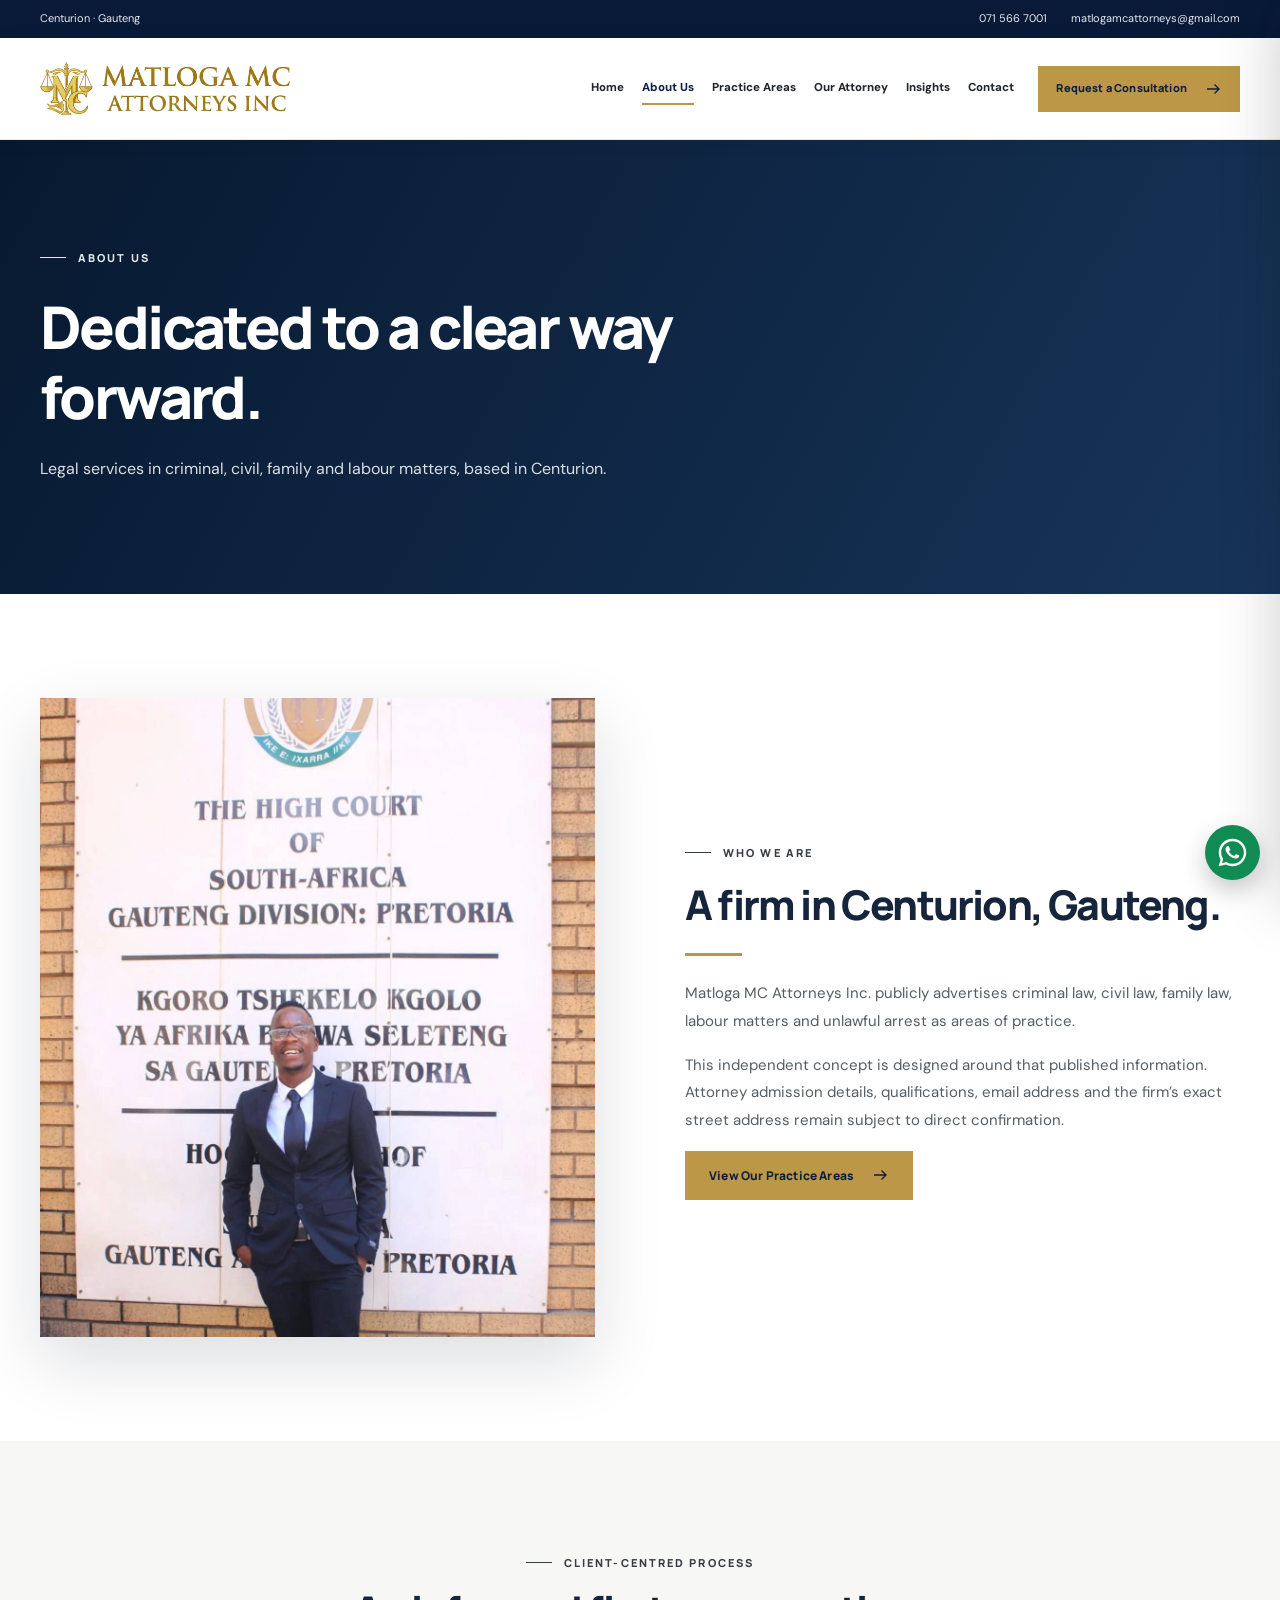
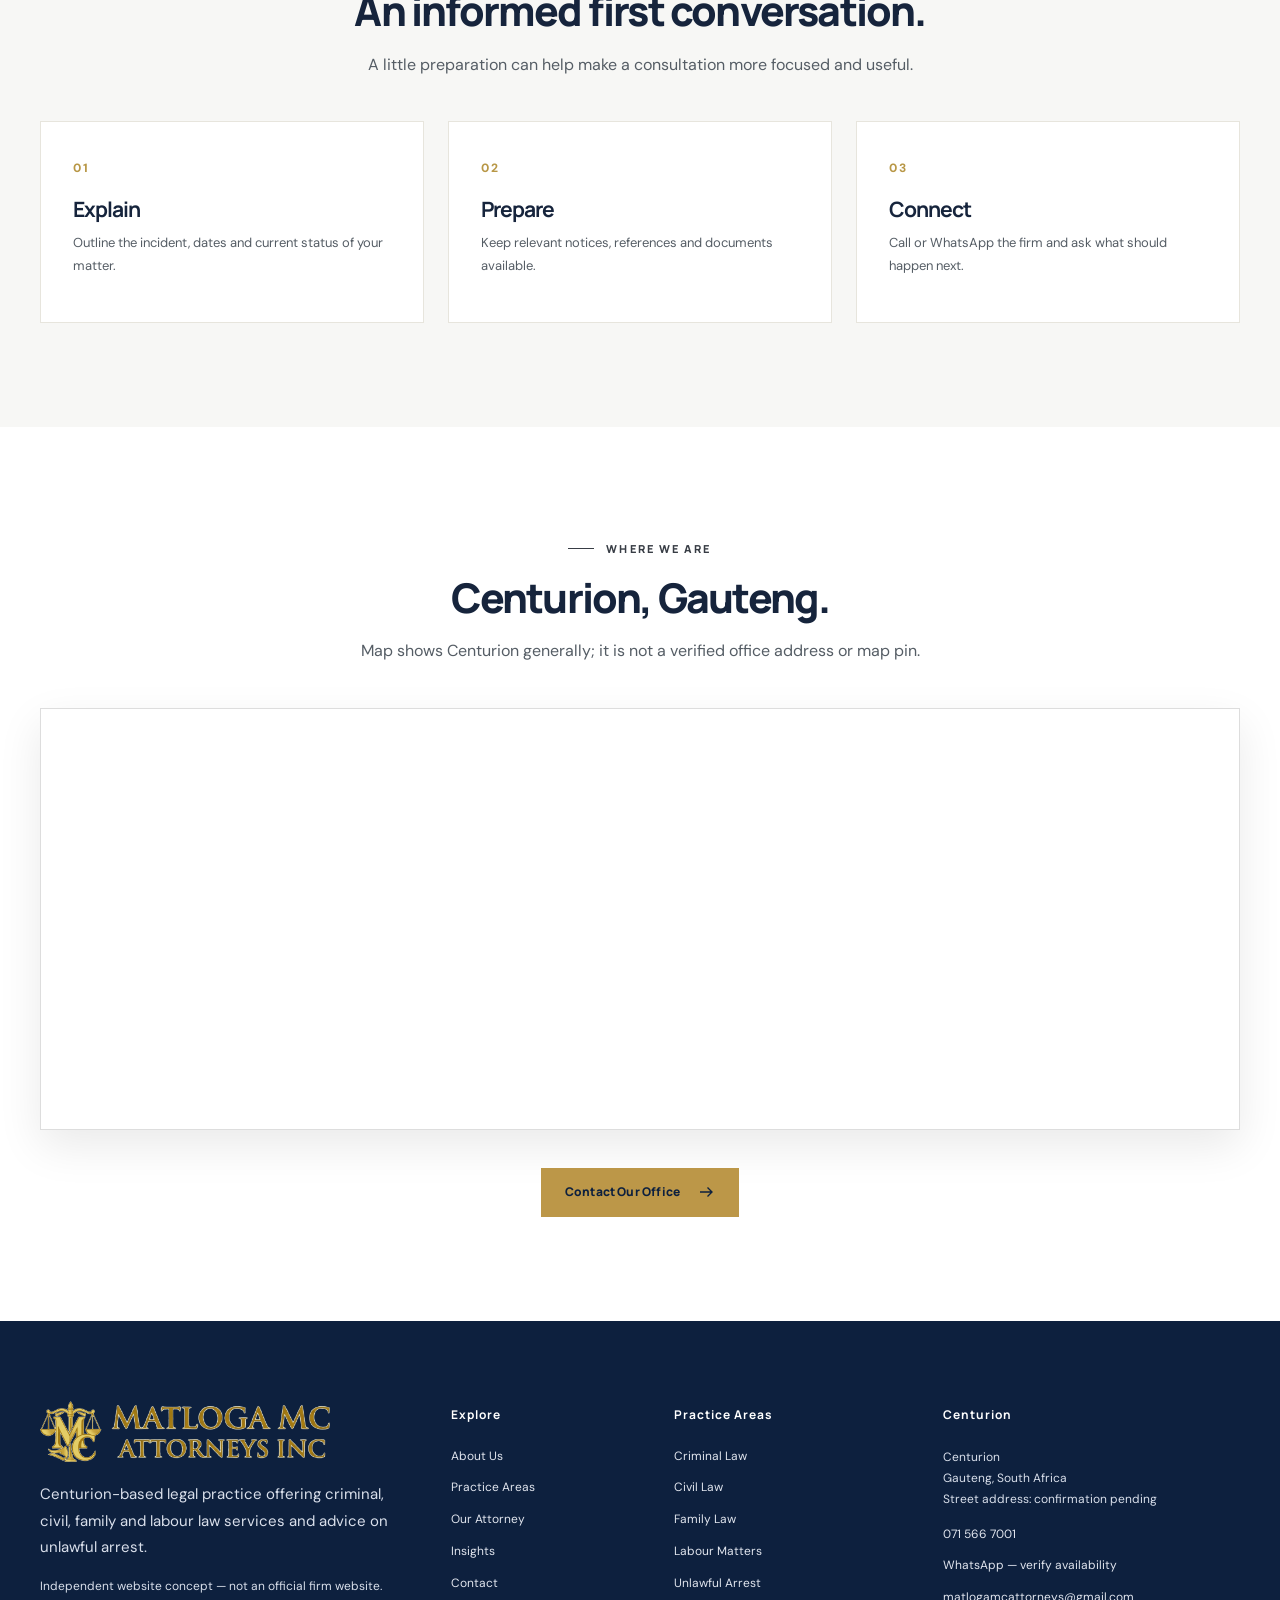
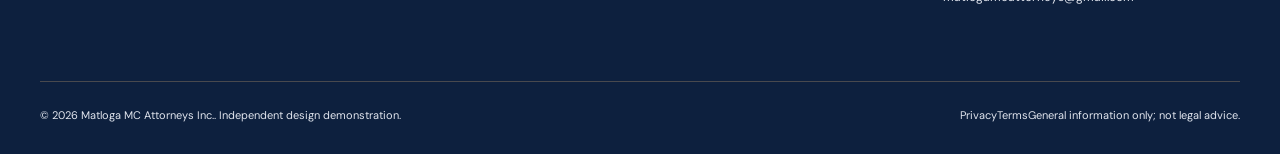
==== commit 993641cf: "Add official email to header, footer and contact form" ====
--- a/about/index.html
+++ b/about/index.html
@@ -1,5 +1,5 @@
 <!DOCTYPE html>
 
-<html lang="en-ZA"><head><meta charset="utf-8"/><meta content="width=device-width,initial-scale=1" name="viewport"/><meta content="#0b2042" name="theme-color"/><title>About Matloga MC Attorneys Inc. | Centurion Law Firm</title><meta content="Learn about Matloga MC Attorneys Inc., a Centurion-based legal practice advertising criminal, civil, family and labour law services." name="description"/><meta content="noindex,nofollow,noarchive,max-image-preview:large" name="robots"/><meta content="About Matloga MC Attorneys Inc. | Centurion Law Firm" property="og:title"/><meta content="Learn about Matloga MC Attorneys Inc., a Centurion-based legal practice advertising criminal, civil, family and labour law services." property="og:description"/><meta content="website" property="og:type"/><meta content="/assets/social-preview.jpg" property="og:image"/><meta content="summary_large_image" name="twitter:card"/><link href="/assets/favicon.png" rel="icon" type="image/png"/><link href="https://images.pexels.com" rel="preconnect"/><link href="https://fonts.googleapis.com" rel="preconnect"/><link crossorigin="" href="https://fonts.gstatic.com" rel="preconnect"/><link href="/assets/site.css" rel="stylesheet"/><script defer="" src="/assets/site.js"></script><meta content="en_ZA" property="og:locale"/><meta content="Matloga MC Attorneys Inc." property="og:site_name"/><meta content="About Matloga MC Attorneys Inc. | Centurion Law Firm" name="twitter:title"/><meta content="Learn about Matloga MC Attorneys Inc., a Centurion-based legal practice advertising criminal, civil, family and labour law services." name="twitter:description"/><meta content="/assets/social-preview.jpg" name="twitter:image"/></head><body><a class="skip-link" href="#main">Skip to content</a><div class="topbar"><div class="container topbar-inner"><span class="topbar-address">Centurion · Gauteng</span><div class="topbar-links"><a href="tel:+27715667001">071 566 7001</a><a href="https://www.facebook.com/61589848811852/" rel="noopener noreferrer" target="_blank">Facebook</a></div></div></div><header class="nav-shell"><div class="container nav-inner"><a aria-label="Matloga MC Attorneys Inc. home" class="brand" href="/"><img alt="Matloga MC Attorneys Inc. logo" height="75" src="/assets/logo-header.png" width="260"/></a><nav aria-label="Main navigation" class="nav-links"><a class="nav-link" href="/">Home</a><a aria-current="page" class="nav-link active" href="/about/">About Us</a><a class="nav-link" href="/practice-areas/">Practice Areas</a><a class="nav-link" href="/our-attorney/">Our Attorney</a><a class="nav-link" href="/insights/">Insights</a><a class="nav-link" href="/contact/">Contact</a></nav><a class="btn btn-gold nav-cta" href="/contact/">Request a Consultation <svg aria-hidden="true" fill="none" height="18" stroke="currentColor" stroke-width="1.8" viewbox="0 0 24 24" width="18" xmlns="http://www.w3.org/2000/svg"><path d="M4 12h16m-6-6 6 6-6 6"></path></svg></a><button aria-controls="mobile-panel" aria-expanded="false" aria-label="Open navigation" class="menu-open" data-mobile-open="" type="button">☰</button></div></header><div class="mobile-backdrop" id="mobile-backdrop"></div><nav aria-hidden="true" aria-label="Mobile navigation" class="mobile-panel" id="mobile-panel" inert=""><div class="mobile-head"><img alt="Matloga MC Attorneys Inc. logo" height="75" src="/assets/logo-header.png" width="260"/><button aria-label="Close navigation" data-mobile-close="" type="button">×</button></div><div class="mobile-links"><a href="/">Home</a><a href="/about/">About Us</a><a href="/practice-areas/">Practice Areas</a><a href="/our-attorney/">Our Attorney</a><a href="/insights/">Insights</a><a href="/contact/">Contact</a></div><a class="btn btn-gold mobile-cta" href="/contact/">Contact the Firm <svg aria-hidden="true" fill="none" height="18" stroke="currentColor" stroke-width="1.8" viewbox="0 0 24 24" width="18" xmlns="http://www.w3.org/2000/svg"><path d="M4 12h16m-6-6 6 6-6 6"></path></svg></a></nav><main id="main"><section class="page-hero"><div class="container"><span class="eyebrow eyebrow-light">ABOUT US</span><h1>Dedicated to a clear way forward.</h1><p>Legal services in criminal, civil, family and labour matters, based in Centurion.</p></div></section><section class="section"><div class="container intro-grid"><div class="decorative-photo matloga-portrait-panel"><img alt="Client-supplied photograph of the attorney in a suit at the High Court in Pretoria" decoding="async" height="1764" loading="lazy" src="/assets/portrait-about.webp" width="1170"/></div><div class="intro-copy"><span class="eyebrow">WHO WE ARE</span><h2>A firm in Centurion, Gauteng.</h2><div class="accent-line"></div><p>Matloga MC Attorneys Inc. publicly advertises criminal law, civil law, family law, labour matters and unlawful arrest as areas of practice.</p><p>This independent concept is designed around that published information. Attorney admission details, qualifications, email address and the firm’s exact street address remain subject to direct confirmation.</p><a class="btn btn-gold" href="/practice-areas/">View Our Practice Areas <svg aria-hidden="true" fill="none" height="18" stroke="currentColor" stroke-width="1.8" viewbox="0 0 24 24" width="18" xmlns="http://www.w3.org/2000/svg"><path d="M4 12h16m-6-6 6 6-6 6"></path></svg></a></div></div></section>
+<html lang="en-ZA"><head><meta charset="utf-8"/><meta content="width=device-width,initial-scale=1" name="viewport"/><meta content="#0b2042" name="theme-color"/><title>About Matloga MC Attorneys Inc. | Centurion Law Firm</title><meta content="Learn about Matloga MC Attorneys Inc., a Centurion-based legal practice advertising criminal, civil, family and labour law services." name="description"/><meta content="noindex,nofollow,noarchive,max-image-preview:large" name="robots"/><meta content="About Matloga MC Attorneys Inc. | Centurion Law Firm" property="og:title"/><meta content="Learn about Matloga MC Attorneys Inc., a Centurion-based legal practice advertising criminal, civil, family and labour law services." property="og:description"/><meta content="website" property="og:type"/><meta content="/assets/social-preview.jpg" property="og:image"/><meta content="summary_large_image" name="twitter:card"/><link href="/assets/favicon.png" rel="icon" type="image/png"/><link href="https://images.pexels.com" rel="preconnect"/><link href="https://fonts.googleapis.com" rel="preconnect"/><link crossorigin="" href="https://fonts.gstatic.com" rel="preconnect"/><link href="/assets/site.css" rel="stylesheet"/><script defer="" src="/assets/site.js"></script><meta content="en_ZA" property="og:locale"/><meta content="Matloga MC Attorneys Inc." property="og:site_name"/><meta content="About Matloga MC Attorneys Inc. | Centurion Law Firm" name="twitter:title"/><meta content="Learn about Matloga MC Attorneys Inc., a Centurion-based legal practice advertising criminal, civil, family and labour law services." name="twitter:description"/><meta content="/assets/social-preview.jpg" name="twitter:image"/></head><body><a class="skip-link" href="#main">Skip to content</a><div class="topbar"><div class="container topbar-inner"><span class="topbar-address">Centurion · Gauteng</span><div class="topbar-links"><a href="tel:+27715667001">071 566 7001</a><a href="mailto:matlogamcattorneys@gmail.com">matlogamcattorneys@gmail.com</a></div></div></div><header class="nav-shell"><div class="container nav-inner"><a aria-label="Matloga MC Attorneys Inc. home" class="brand" href="/"><img alt="Matloga MC Attorneys Inc. logo" height="75" src="/assets/logo-header.png" width="260"/></a><nav aria-label="Main navigation" class="nav-links"><a class="nav-link" href="/">Home</a><a aria-current="page" class="nav-link active" href="/about/">About Us</a><a class="nav-link" href="/practice-areas/">Practice Areas</a><a class="nav-link" href="/our-attorney/">Our Attorney</a><a class="nav-link" href="/insights/">Insights</a><a class="nav-link" href="/contact/">Contact</a></nav><a class="btn btn-gold nav-cta" href="/contact/">Request a Consultation <svg aria-hidden="true" fill="none" height="18" stroke="currentColor" stroke-width="1.8" viewbox="0 0 24 24" width="18" xmlns="http://www.w3.org/2000/svg"><path d="M4 12h16m-6-6 6 6-6 6"></path></svg></a><button aria-controls="mobile-panel" aria-expanded="false" aria-label="Open navigation" class="menu-open" data-mobile-open="" type="button">☰</button></div></header><div class="mobile-backdrop" id="mobile-backdrop"></div><nav aria-hidden="true" aria-label="Mobile navigation" class="mobile-panel" id="mobile-panel" inert=""><div class="mobile-head"><img alt="Matloga MC Attorneys Inc. logo" height="75" src="/assets/logo-header.png" width="260"/><button aria-label="Close navigation" data-mobile-close="" type="button">×</button></div><div class="mobile-links"><a href="/">Home</a><a href="/about/">About Us</a><a href="/practice-areas/">Practice Areas</a><a href="/our-attorney/">Our Attorney</a><a href="/insights/">Insights</a><a href="/contact/">Contact</a></div><a class="btn btn-gold mobile-cta" href="/contact/">Contact the Firm <svg aria-hidden="true" fill="none" height="18" stroke="currentColor" stroke-width="1.8" viewbox="0 0 24 24" width="18" xmlns="http://www.w3.org/2000/svg"><path d="M4 12h16m-6-6 6 6-6 6"></path></svg></a></nav><main id="main"><section class="page-hero"><div class="container"><span class="eyebrow eyebrow-light">ABOUT US</span><h1>Dedicated to a clear way forward.</h1><p>Legal services in criminal, civil, family and labour matters, based in Centurion.</p></div></section><section class="section"><div class="container intro-grid"><div class="decorative-photo matloga-portrait-panel"><img alt="Client-supplied photograph of the attorney in a suit at the High Court in Pretoria" decoding="async" height="1764" loading="lazy" src="/assets/portrait-about.webp" width="1170"/></div><div class="intro-copy"><span class="eyebrow">WHO WE ARE</span><h2>A firm in Centurion, Gauteng.</h2><div class="accent-line"></div><p>Matloga MC Attorneys Inc. publicly advertises criminal law, civil law, family law, labour matters and unlawful arrest as areas of practice.</p><p>This independent concept is designed around that published information. Attorney admission details, qualifications, email address and the firm’s exact street address remain subject to direct confirmation.</p><a class="btn btn-gold" href="/practice-areas/">View Our Practice Areas <svg aria-hidden="true" fill="none" height="18" stroke="currentColor" stroke-width="1.8" viewbox="0 0 24 24" width="18" xmlns="http://www.w3.org/2000/svg"><path d="M4 12h16m-6-6 6 6-6 6"></path></svg></a></div></div></section>
 <section class="section cream"><div class="container"><div class="section-heading centered"><span class="eyebrow">CLIENT-CENTRED PROCESS</span><h2>An informed first conversation.</h2><p>A little preparation can help make a consultation more focused and useful.</p></div><div class="three-values"><article><span>01</span><h3>Explain</h3><p>Outline the incident, dates and current status of your matter.</p></article><article><span>02</span><h3>Prepare</h3><p>Keep relevant notices, references and documents available.</p></article><article><span>03</span><h3>Connect</h3><p>Call or WhatsApp the firm and ask what should happen next.</p></article></div></div></section>
-<section class="section"><div class="container"><div class="section-heading centered"><span class="eyebrow">WHERE WE ARE</span><h2>Centurion, Gauteng.</h2><p>Map shows Centurion generally; it is not a verified office address or map pin.</p></div><div class="map-frame"><iframe loading="lazy" referrerpolicy="no-referrer-when-downgrade" src="https://www.google.com/maps?q=Centurion%2C%20Gauteng%2C%20South%20Africa&amp;output=embed" title="General map of Centurion, Gauteng — not a verified firm office address"></iframe></div><div class="section-action centered"><a class="btn btn-gold" href="/contact/">Contact Our Office <svg aria-hidden="true" fill="none" height="18" stroke="currentColor" stroke-width="1.8" viewbox="0 0 24 24" width="18" xmlns="http://www.w3.org/2000/svg"><path d="M4 12h16m-6-6 6 6-6 6"></path></svg></a></div></div></section></main><footer class="site-footer"><div class="container"><div class="footer-grid"><div><a aria-label="Matloga MC Attorneys Inc. home" class="footer-logo" href="/"><img alt="Matloga MC Attorneys Inc. logo on transparent background" height="88" loading="eager" src="/assets/logo-footer-transparent.png" width="300"/></a><p>Centurion-based legal practice offering criminal, civil, family and labour law services and advice on unlawful arrest.</p><p class="demo-note">Independent website concept — not an official firm website.</p></div><div><h3>Explore</h3><div class="footer-links"><a href="/about/">About Us</a><a href="/practice-areas/">Practice Areas</a><a href="/our-attorney/">Our Attorney</a><a href="/insights/">Insights</a><a href="/contact/">Contact</a></div></div><div><h3>Practice Areas</h3><div class="footer-links"><a href="/practice-areas/#criminal">Criminal Law</a><a href="/practice-areas/#civil">Civil Law</a><a href="/practice-areas/#family">Family Law</a><a href="/practice-areas/#labour">Labour Matters</a><a href="/practice-areas/#arrest">Unlawful Arrest</a></div></div><div class="footer-location"><h3>Centurion</h3><address>Centurion<br/>Gauteng, South Africa<br/>Street address: confirmation pending</address><div class="footer-links" style="margin-top:15px"><a href="tel:+27715667001">071 566 7001</a><a href="https://wa.me/27715667001" rel="noopener noreferrer" target="_blank">WhatsApp — verify availability</a><a href="https://www.facebook.com/61589848811852/" rel="noopener noreferrer" target="_blank">Facebook · Matloga MC Attorneys Inc.</a></div></div></div><div class="footer-bottom"><span>© 2026 Matloga MC Attorneys Inc.. Independent design demonstration.</span><span class="footer-legal"><a href="/privacy/">Privacy</a><a href="/terms/">Terms</a><span>General information only; not legal advice.</span></span></div></div></footer><a aria-label="Open WhatsApp enquiry to the published contact number (WhatsApp availability unverified)" class="floating-whatsapp" href="https://wa.me/27715667001?text=Hello%20Matloga%20MC%20Attorneys%20Inc.%2C%20I%20would%20like%20to%20enquire%20about%20legal%20services." rel="noopener noreferrer" target="_blank" title="Open WhatsApp enquiry — number not independently confirmed on WhatsApp"><svg aria-hidden="true" viewbox="0 0 32 32" xmlns="http://www.w3.org/2000/svg"><path d="M16 .8C7.61.8.8 7.59.8 15.98c0 2.69.7 5.31 2.03 7.62L.7 31.3l7.91-2.08a15.15 15.15 0 0 0 7.37 1.88h.01c8.38 0 15.2-6.82 15.2-15.2 0-4.06-1.58-7.88-4.46-10.76A15.07 15.07 0 0 0 16 .8Zm0 27.73a12.54 12.54 0 0 1-6.39-1.75l-.46-.27-4.7 1.23 1.25-4.58-.3-.47a12.5 12.5 0 0 1-1.93-6.7C3.47 9.08 9.08 3.47 16 3.47a12.45 12.45 0 0 1 8.87 3.68 12.48 12.48 0 0 1 3.67 8.86c0 6.91-5.62 12.52-12.54 12.52Zm6.88-9.38c-.38-.19-2.23-1.1-2.58-1.23-.34-.13-.59-.19-.84.19s-.96 1.23-1.18 1.49-.44.29-.82.1a10.32 10.32 0 0 1-3.04-1.88 11.39 11.39 0 0 1-2.1-2.61c-.22-.38-.02-.58.16-.77.17-.17.38-.44.57-.66s.25-.38.38-.63.06-.47-.03-.66c-.1-.19-.85-2.04-1.16-2.8-.3-.74-.61-.64-.84-.65l-.71-.01c-.25 0-.66.1-1.01.47-.34.38-1.32 1.29-1.32 3.13s1.35 3.62 1.53 3.87a14.37 14.37 0 0 0 5.51 4.89c1.03.45 1.84.72 2.48.93 1.04.33 1.98.29 2.72.18.83-.13 2.23-.91 2.55-1.79.31-.88.31-1.64.22-1.8-.09-.16-.34-.25-.72-.44Z" fill="currentColor"></path></svg><span aria-hidden="true" class="whatsapp-tooltip">WhatsApp Us</span></a><button aria-label="Back to top" class="scroll-top" title="Back to top" type="button">↑</button></body></html>+<section class="section"><div class="container"><div class="section-heading centered"><span class="eyebrow">WHERE WE ARE</span><h2>Centurion, Gauteng.</h2><p>Map shows Centurion generally; it is not a verified office address or map pin.</p></div><div class="map-frame"><iframe loading="lazy" referrerpolicy="no-referrer-when-downgrade" src="https://www.google.com/maps?q=Centurion%2C%20Gauteng%2C%20South%20Africa&amp;output=embed" title="General map of Centurion, Gauteng — not a verified firm office address"></iframe></div><div class="section-action centered"><a class="btn btn-gold" href="/contact/">Contact Our Office <svg aria-hidden="true" fill="none" height="18" stroke="currentColor" stroke-width="1.8" viewbox="0 0 24 24" width="18" xmlns="http://www.w3.org/2000/svg"><path d="M4 12h16m-6-6 6 6-6 6"></path></svg></a></div></div></section></main><footer class="site-footer"><div class="container"><div class="footer-grid"><div><a aria-label="Matloga MC Attorneys Inc. home" class="footer-logo" href="/"><img alt="Matloga MC Attorneys Inc. logo on transparent background" height="88" loading="eager" src="/assets/logo-footer-transparent.png" width="300"/></a><p>Centurion-based legal practice offering criminal, civil, family and labour law services and advice on unlawful arrest.</p><p class="demo-note">Independent website concept — not an official firm website.</p></div><div><h3>Explore</h3><div class="footer-links"><a href="/about/">About Us</a><a href="/practice-areas/">Practice Areas</a><a href="/our-attorney/">Our Attorney</a><a href="/insights/">Insights</a><a href="/contact/">Contact</a></div></div><div><h3>Practice Areas</h3><div class="footer-links"><a href="/practice-areas/#criminal">Criminal Law</a><a href="/practice-areas/#civil">Civil Law</a><a href="/practice-areas/#family">Family Law</a><a href="/practice-areas/#labour">Labour Matters</a><a href="/practice-areas/#arrest">Unlawful Arrest</a></div></div><div class="footer-location"><h3>Centurion</h3><address>Centurion<br/>Gauteng, South Africa<br/>Street address: confirmation pending</address><div class="footer-links" style="margin-top:15px"><a href="tel:+27715667001">071 566 7001</a><a href="https://wa.me/27715667001" rel="noopener noreferrer" target="_blank">WhatsApp — verify availability</a><a href="mailto:matlogamcattorneys@gmail.com">matlogamcattorneys@gmail.com</a></div></div></div><div class="footer-bottom"><span>© 2026 Matloga MC Attorneys Inc.. Independent design demonstration.</span><span class="footer-legal"><a href="/privacy/">Privacy</a><a href="/terms/">Terms</a><span>General information only; not legal advice.</span></span></div></div></footer><a aria-label="Open WhatsApp enquiry to the published contact number (WhatsApp availability unverified)" class="floating-whatsapp" href="https://wa.me/27715667001?text=Hello%20Matloga%20MC%20Attorneys%20Inc.%2C%20I%20would%20like%20to%20enquire%20about%20legal%20services." rel="noopener noreferrer" target="_blank" title="Open WhatsApp enquiry — number not independently confirmed on WhatsApp"><svg aria-hidden="true" viewbox="0 0 32 32" xmlns="http://www.w3.org/2000/svg"><path d="M16 .8C7.61.8.8 7.59.8 15.98c0 2.69.7 5.31 2.03 7.62L.7 31.3l7.91-2.08a15.15 15.15 0 0 0 7.37 1.88h.01c8.38 0 15.2-6.82 15.2-15.2 0-4.06-1.58-7.88-4.46-10.76A15.07 15.07 0 0 0 16 .8Zm0 27.73a12.54 12.54 0 0 1-6.39-1.75l-.46-.27-4.7 1.23 1.25-4.58-.3-.47a12.5 12.5 0 0 1-1.93-6.7C3.47 9.08 9.08 3.47 16 3.47a12.45 12.45 0 0 1 8.87 3.68 12.48 12.48 0 0 1 3.67 8.86c0 6.91-5.62 12.52-12.54 12.52Zm6.88-9.38c-.38-.19-2.23-1.1-2.58-1.23-.34-.13-.59-.19-.84.19s-.96 1.23-1.18 1.49-.44.29-.82.1a10.32 10.32 0 0 1-3.04-1.88 11.39 11.39 0 0 1-2.1-2.61c-.22-.38-.02-.58.16-.77.17-.17.38-.44.57-.66s.25-.38.38-.63.06-.47-.03-.66c-.1-.19-.85-2.04-1.16-2.8-.3-.74-.61-.64-.84-.65l-.71-.01c-.25 0-.66.1-1.01.47-.34.38-1.32 1.29-1.32 3.13s1.35 3.62 1.53 3.87a14.37 14.37 0 0 0 5.51 4.89c1.03.45 1.84.72 2.48.93 1.04.33 1.98.29 2.72.18.83-.13 2.23-.91 2.55-1.79.31-.88.31-1.64.22-1.8-.09-.16-.34-.25-.72-.44Z" fill="currentColor"></path></svg><span aria-hidden="true" class="whatsapp-tooltip">WhatsApp Us</span></a><button aria-label="Back to top" class="scroll-top" title="Back to top" type="button">↑</button></body></html>
